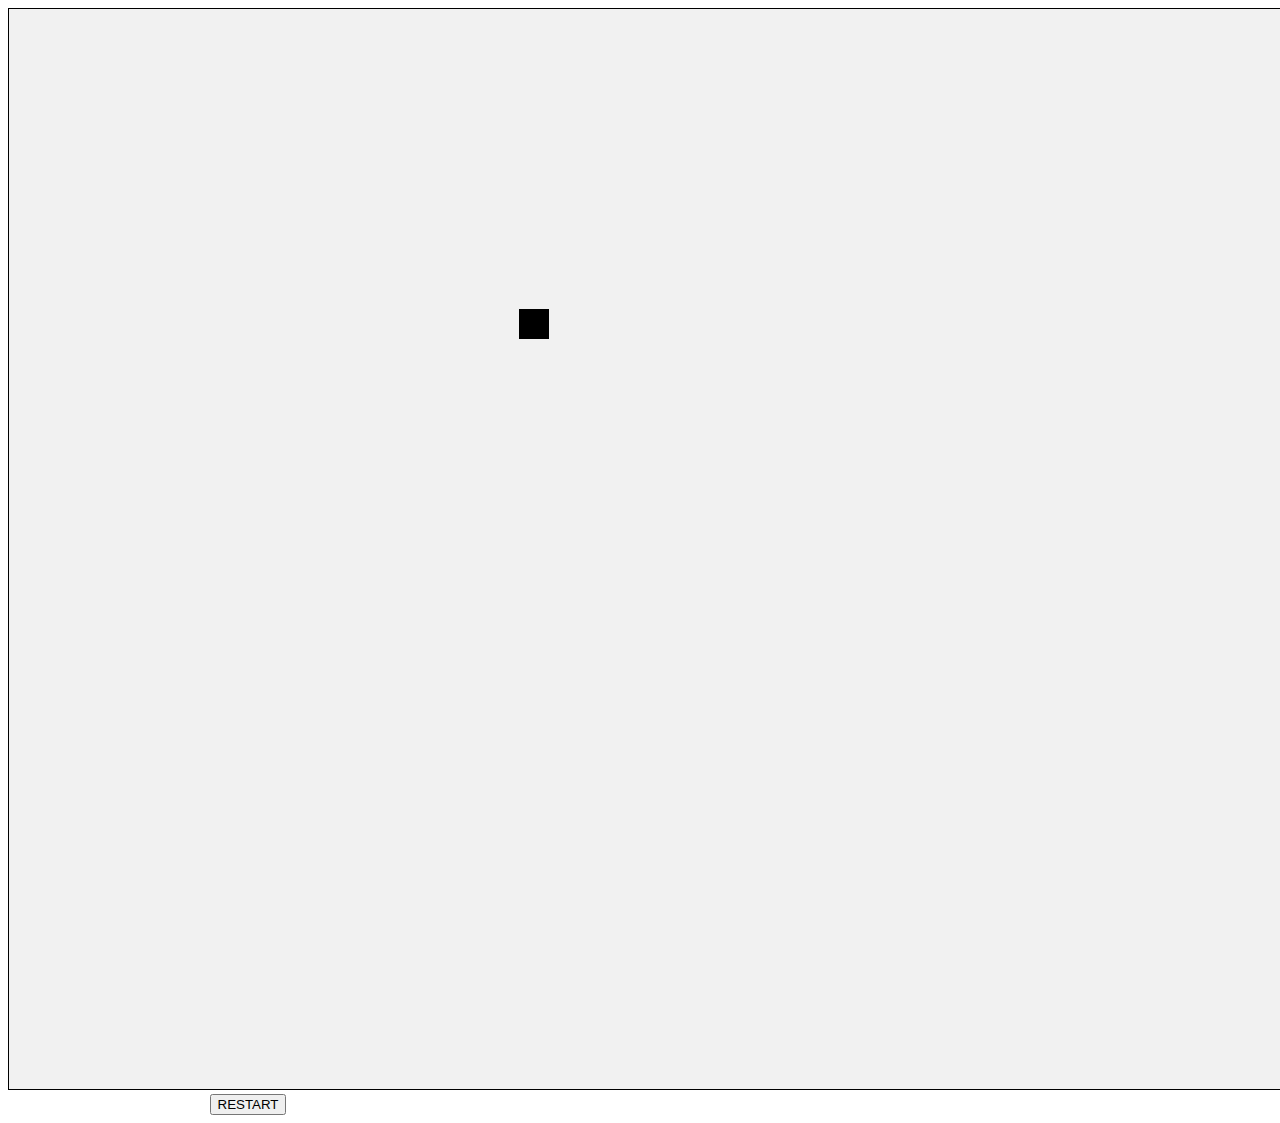
==== play.html @ 64adc568 "box that moves" ====
<!DOCTYPE html>
<html>
  <head>
    <title>GAme!</title>
    <style>
      canvas {
        border: 1px solid #000000;
        background-color: #f1f1f1;
      }
    </style>
  </head>

  <body onload="startGame()">
    <script src="play.js"></script>
    <div style="text-align: center; width: 480px">
      <button onclick="startGame();">RESTART</button>
    </div>
  </body>
</html>
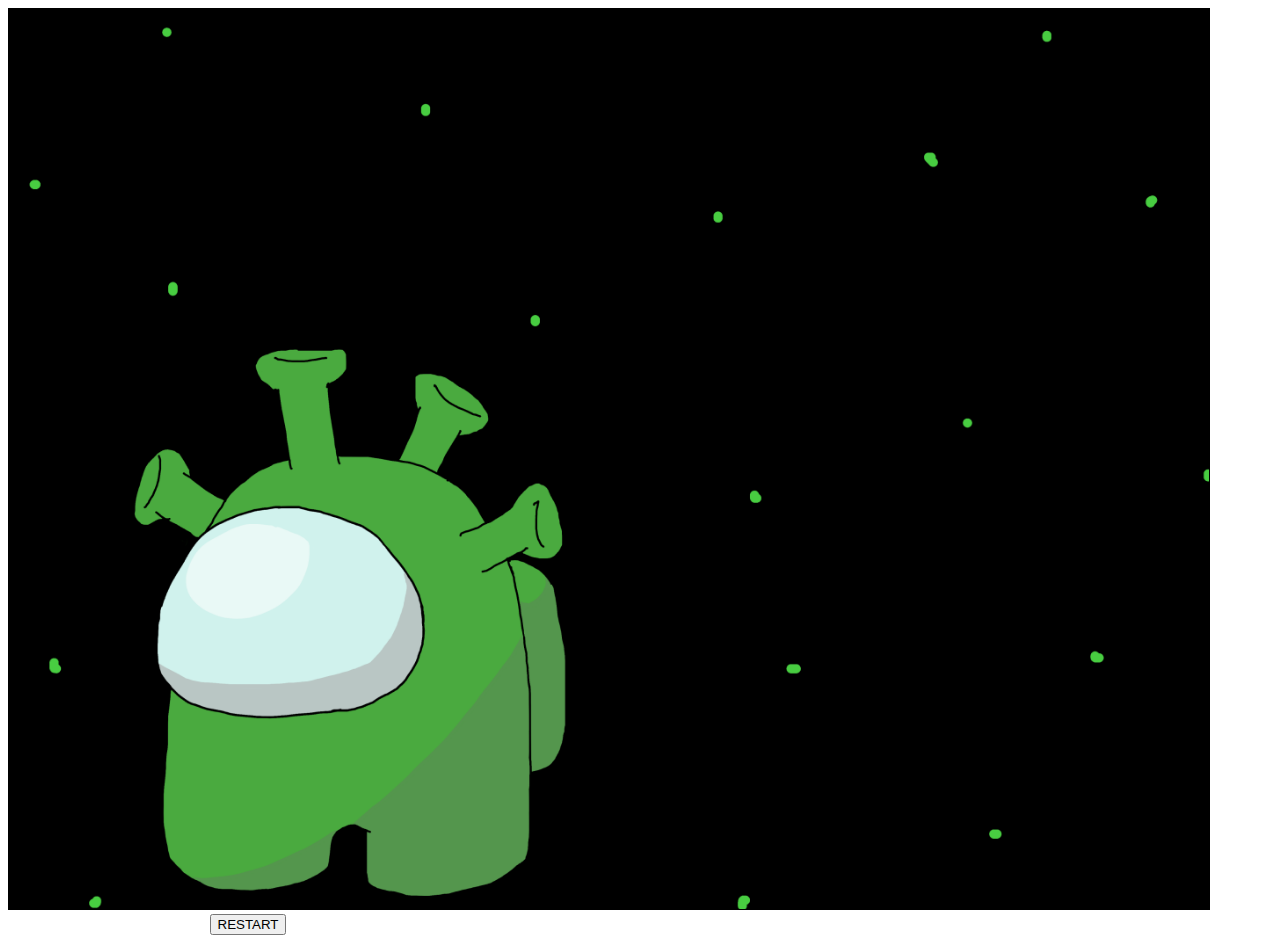
==== commit 6458307e: "falling objects test" ====
--- a/play.html
+++ b/play.html
@@ -1,19 +1,18 @@
 <!DOCTYPE html>
-<html>
-  <head>
-    <title>GAme!</title>
-    <style>
-      canvas {
-        border: 1px solid #000000;
-        background-color: #f1f1f1;
-      }
-    </style>
-  </head>
+<html lang="en">
+<meta charset="UTF-8">
+<link rel="stylesheet" href="play.css">
+<script src="play.js"></script>
 
-  <body onload="startGame()">
-    <script src="play.js"></script>
-    <div style="text-align: center; width: 480px">
-      <button onclick="startGame();">RESTART</button>
-    </div>
-  </body>
-</html>
+<head>
+  <title>GAme!</title>
+</head>
+
+<body onload="startGame()">
+
+  <div style="text-align: center; width: 480px">
+    <button onclick="startGame();">RESTART</button>
+  </div>
+</body>
+
+</html>--- a/play.css
+++ b/play.css
@@ -0,0 +1,25 @@
+canvas {
+  border: 1px solid #000000;
+  position: relative;
+  background: url(SBH_homepage\ 1.png);
+  height: 100vh;
+  background-size: cover;
+  background-position: 0 0;
+  background-repeat: repeat-x;
+  -webkit-animation: moving 5s linear infinite;
+  animation: moving 5s linear infinite;
+}
+.img-area{
+  position: absolute;
+  bottom: 300px;
+  left: 350px;
+}
+
+@keyframes moving{
+  from{
+    background-position: 0 0;
+  }
+  to{
+    background-position:100% 0 ;
+  }
+}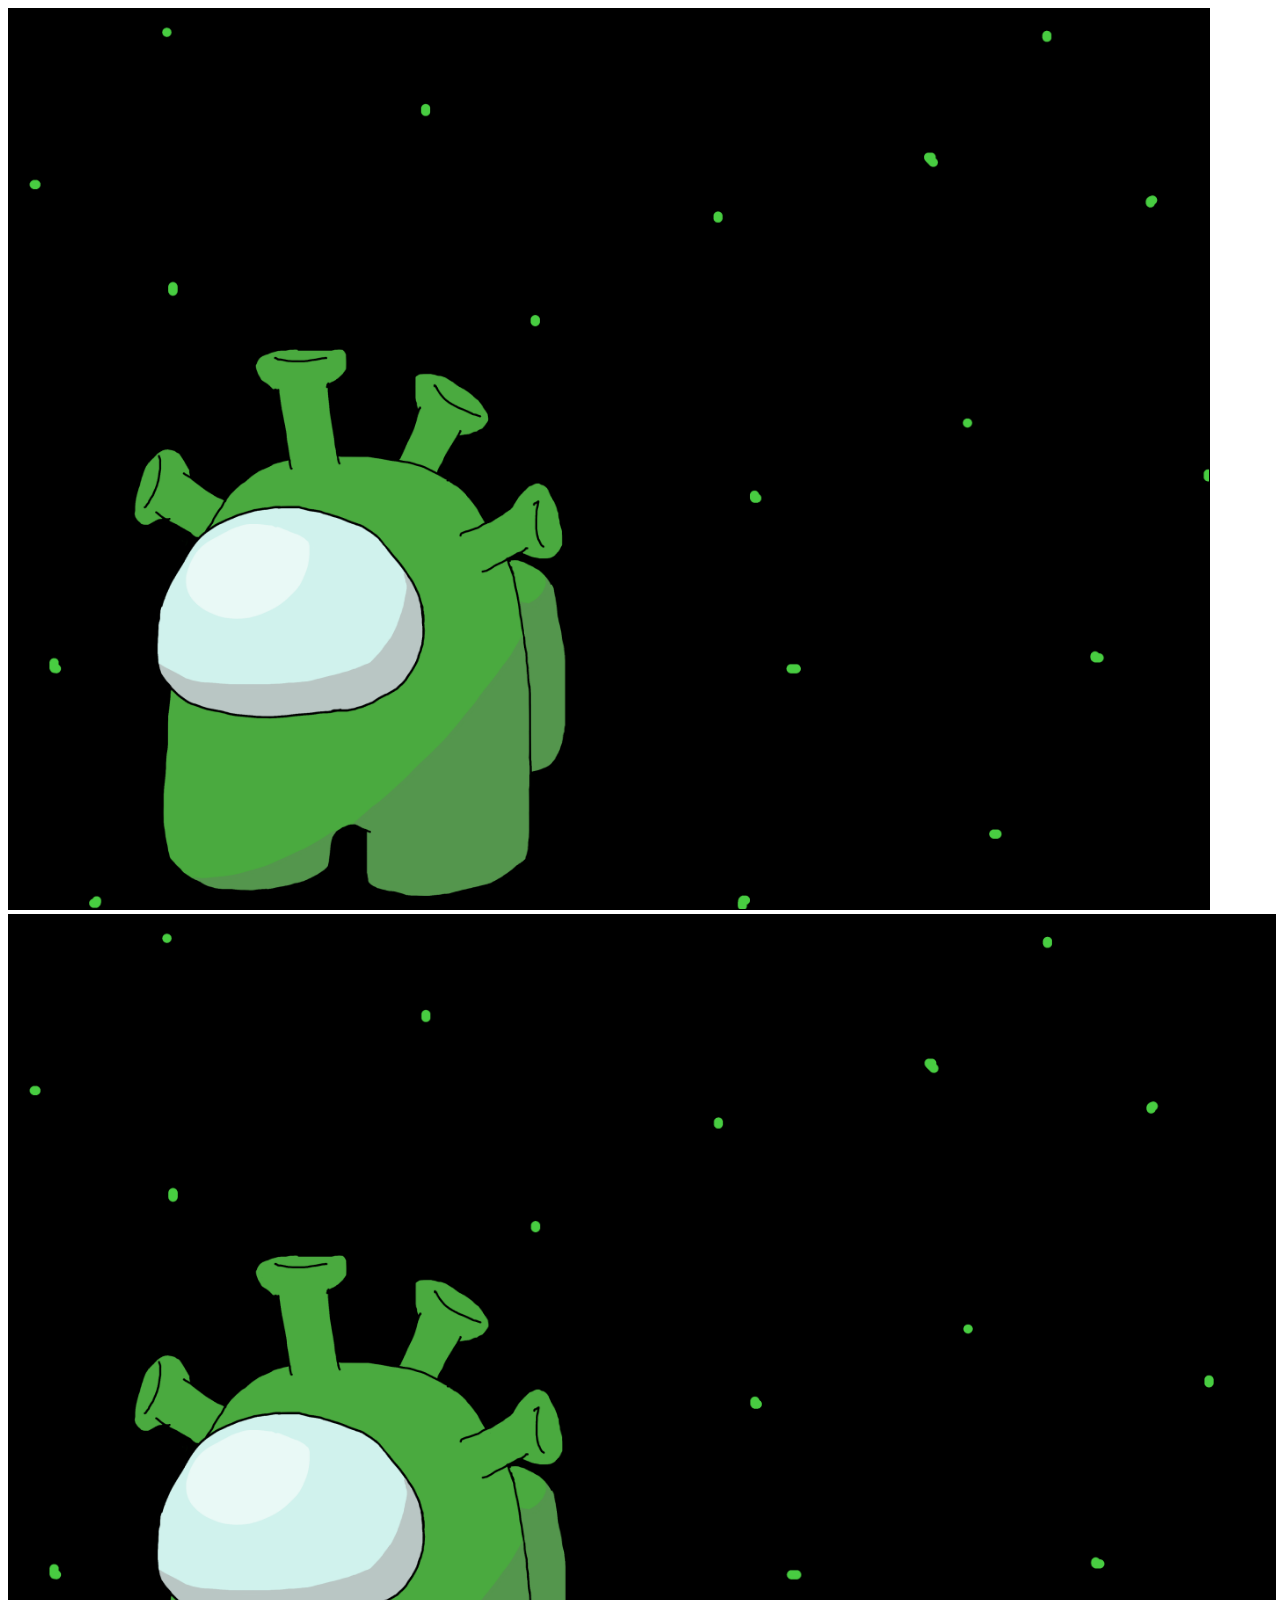
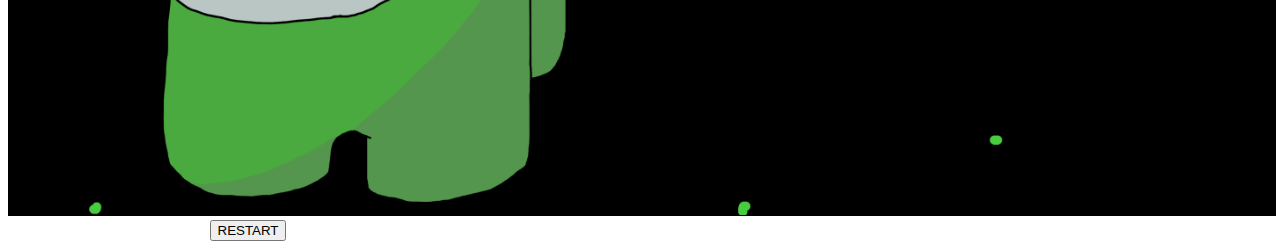
==== commit 1f5bc5e7: "random objects" ====
--- a/play.html
+++ b/play.html
@@ -2,7 +2,9 @@
 <html lang="en">
 <meta charset="UTF-8">
 <link rel="stylesheet" href="play.css">
+<canvas id="canvas" width=1440 height=1024></canvas>
 <script src="play.js"></script>
+
 
 <head>
   <title>GAme!</title>
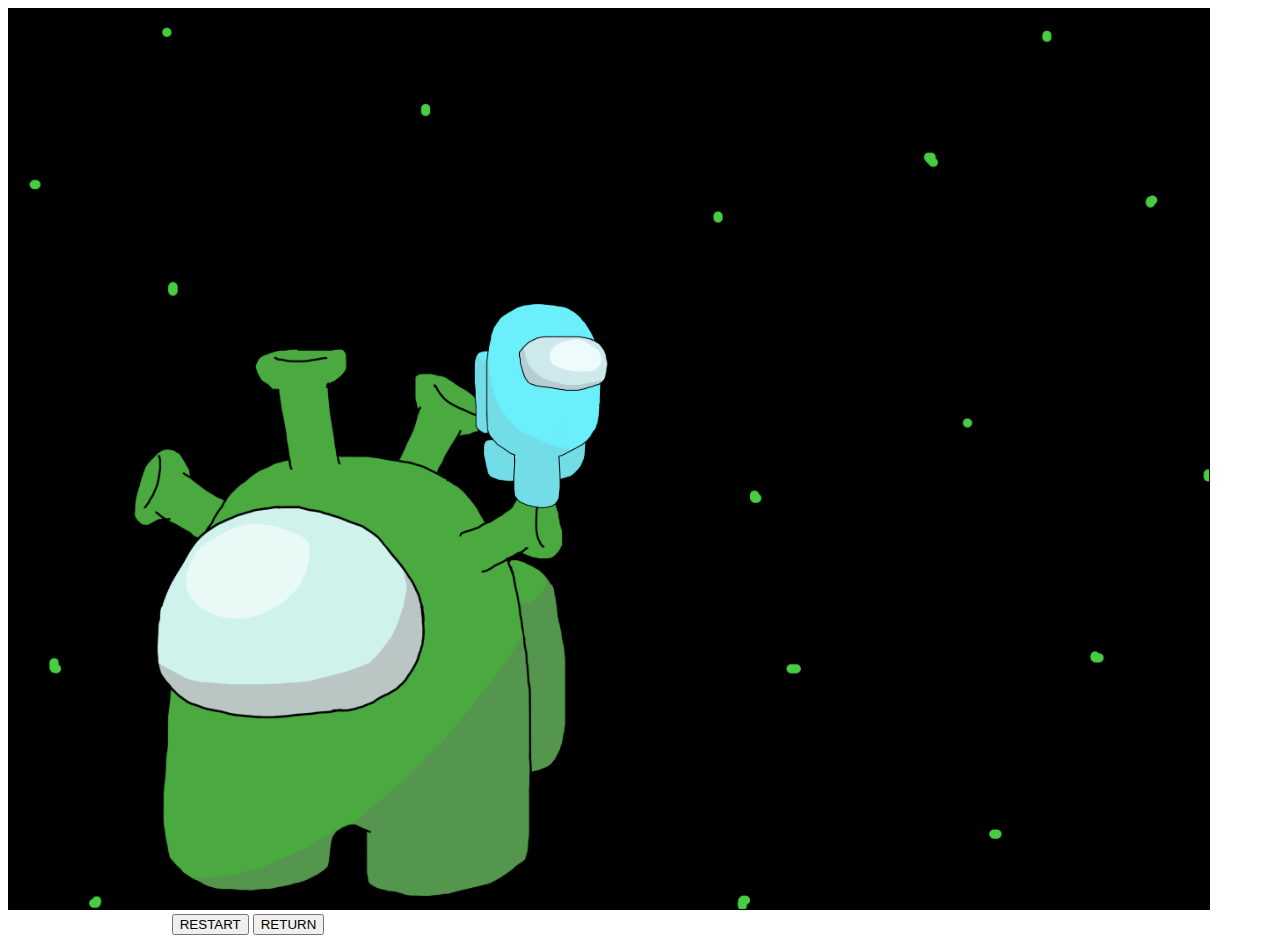
==== commit bd93db24: "character movement animation ish" ====
--- a/play.html
+++ b/play.html
@@ -14,6 +14,7 @@
 
   <div style="text-align: center; width: 480px">
     <button onclick="startGame();">RESTART</button>
+    <button onclick="homepage()">RETURN</button>
   </div>
 </body>
 
